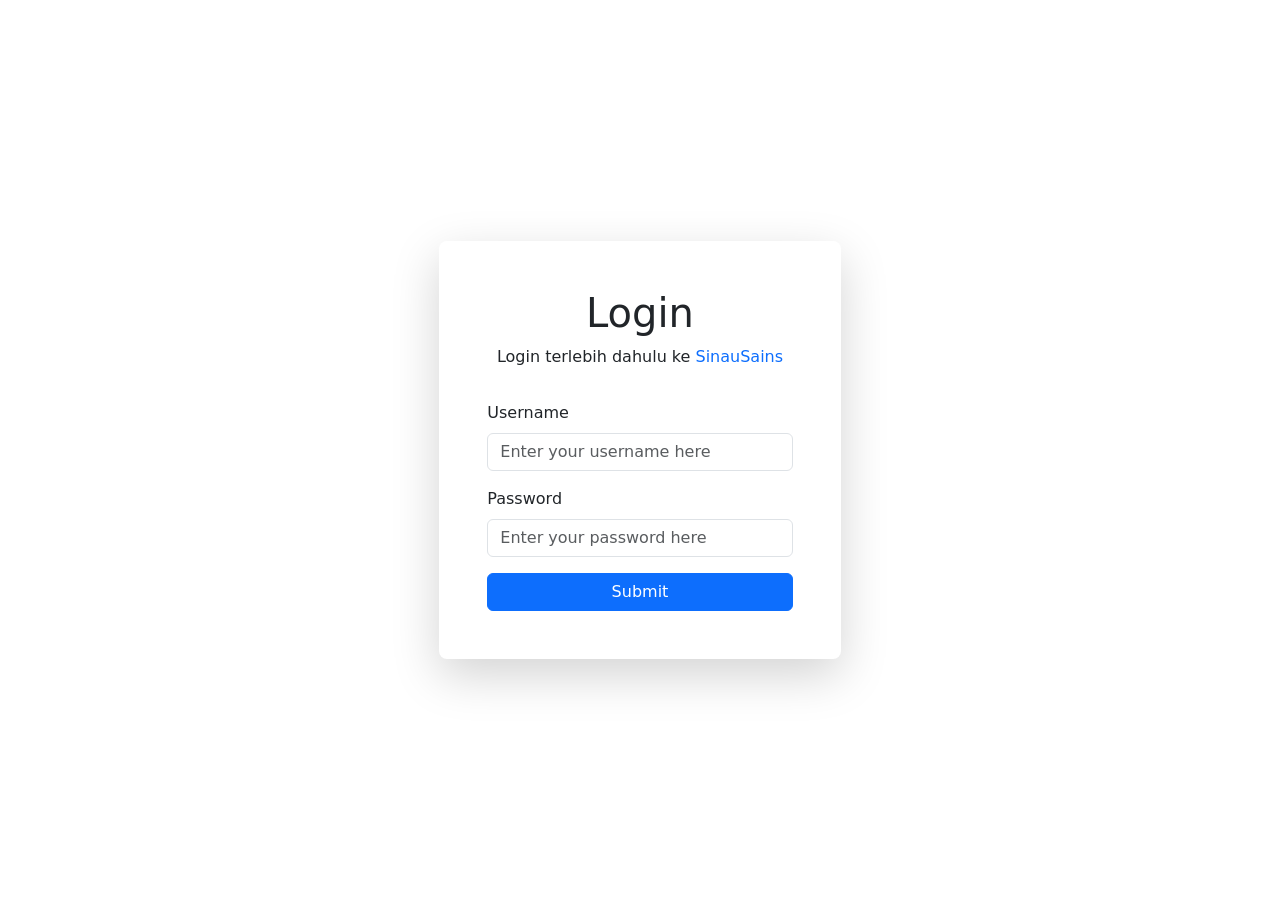
==== dashboard.html @ cd99b8ca "style: nambah halaman dashboard" ====
<!DOCTYPE html>
<html lang="en">

<head>
    <meta charset="UTF-8">
    <meta name="viewport" content="width=device-width, initial-scale=1.0">
    <link rel="preconnect" href="https://fonts.googleapis.com">
    <link href="https://cdn.jsdelivr.net/npm/bootstrap@5.3.8/dist/css/bootstrap.min.css" rel="stylesheet"
        integrity="sha384-sRIl4kxILFvY47J16cr9ZwB07vP4J8+LH7qKQnuqkuIAvNWLzeN8tE5YBujZqJLB" crossorigin="anonymous">
    <link rel="stylesheet" href="css/style.css">
    <title>Sinau Sains | Dashboard</title>
</head>

<body>
    <header>
        <div class="container-fluid py-3 px-4 shadow-sm sticky-top">
            <h1 class="h2 text-primary">SinauSains</h1>
        </div>
    </header>
    <main>
        <div class="min-vh-100">
            <div class="container-fluid mt-4">
                <h1 class="h1">Hi, <span class="text-primary" id="username"></span></h1>
                <p>Selamat datang di dashboard <span class="text-primary">SinauSains</span> </p>
            </div>

            <div
                class="min-vw-100 bg-primary rounded-top-5 mt-5 d-flex justify-content-center p-4 flex-column align-items-start gap-3">
                <div class="container">
                    <h1 class="h2 text-white">Mau belajar apa hari ini?</h1>
                    <p class="text-white">Pilih salah satu pelajaran dibawah ini sesuai mood kamu.</p>
                </div>
                <div class="container mt-3">
                    <div class="card shadow-lg" style="width: 18rem; height: 14rem; background: transparent;">
                        <img src="assets/img/bg-fisika-dark.jpg" alt="background-fisika" width="100%" height="100%"
                            class="card-img-top img-brightness rounded-3">
                        <div class="card-body card-img-overlay text-white">
                            <h4 class="card-title">Fisika</h4>
                            <p class="card-text">Belajar fisika dengan simulasi interaktif yang menyenangkan</p>
                            <a href="mapel/fisika.html" class="btn btn-outline-light">Belajar Sekarang</a>
                        </div>
                    </div>
                </div>

                <div class="container mt-3">
                    <div class="card shadow-lg" style="width: 18rem; height: 14rem; background: transparent;">
                        <img src="assets/img/bg-kimia-dark.jpeg" alt="background-fisika" width="100%" height="100%"
                            class="card-img-top img-brightness rounded-3">
                        <div class="card-body card-img-overlay text-white">
                            <h4 class="card-title">Kimia</h4>
                            <p class="card-text">Belajar kimia dengan simulasi interaktif yang menyenangkan</p>
                            <a href="#" class="btn btn-outline-light">Belajar Sekarang</a>
                        </div>
                    </div>
                </div>
            </div>
        </div>
    </main>
    <footer class="text-center min-vh-20 mb-5">
        <div class="container-fluid d-flex justify-content-center align-items-center">
            <p>Copyright &copy; <span id="year"></span> SinauSains</p>
        </div>
    </footer>
    <script src="https://cdn.jsdelivr.net/npm/bootstrap@5.3.8/dist/js/bootstrap.bundle.min.js"
        integrity="sha384-FKyoEForCGlyvwx9Hj09JcYn3nv7wiPVlz7YYwJrWVcXK/BmnVDxM+D2scQbITxI"
        crossorigin="anonymous"></script>
    <script src="jquery.js"></script>
    <script>
        $(document).ready(() => {
            const userData = JSON.parse(localStorage.getItem("user"));
            if (userData && userData.username) {
                $("#username").text(userData.username + "👋")
            } else {
                alert("Maaf, halaman dashboard tidak bisa diakses, silahkan login terlebih dahulu!");
                window.location.href = "index.html"
            }

        })
        let date = new Date().getFullYear();
        $("#year").text(date);
    </script>
</body>

</html>
---- css/style.css ----
/* PAKAI KALAU BUTUH SAJA :) */
@import url("https://fonts.googleapis.com/css2?family=Ubuntu:ital,wght@0,300;0,400;0,500;0,700;1,300;1,400;1,500;1,700&display=swap");

html {
    font-family: 'Ubuntu', sans-serif !important;
    overflow: hidden;
}

.img-brightness {
    filter: brightness(50%) !important;
}

.width-30ch {
  width: 30ch !important;
}
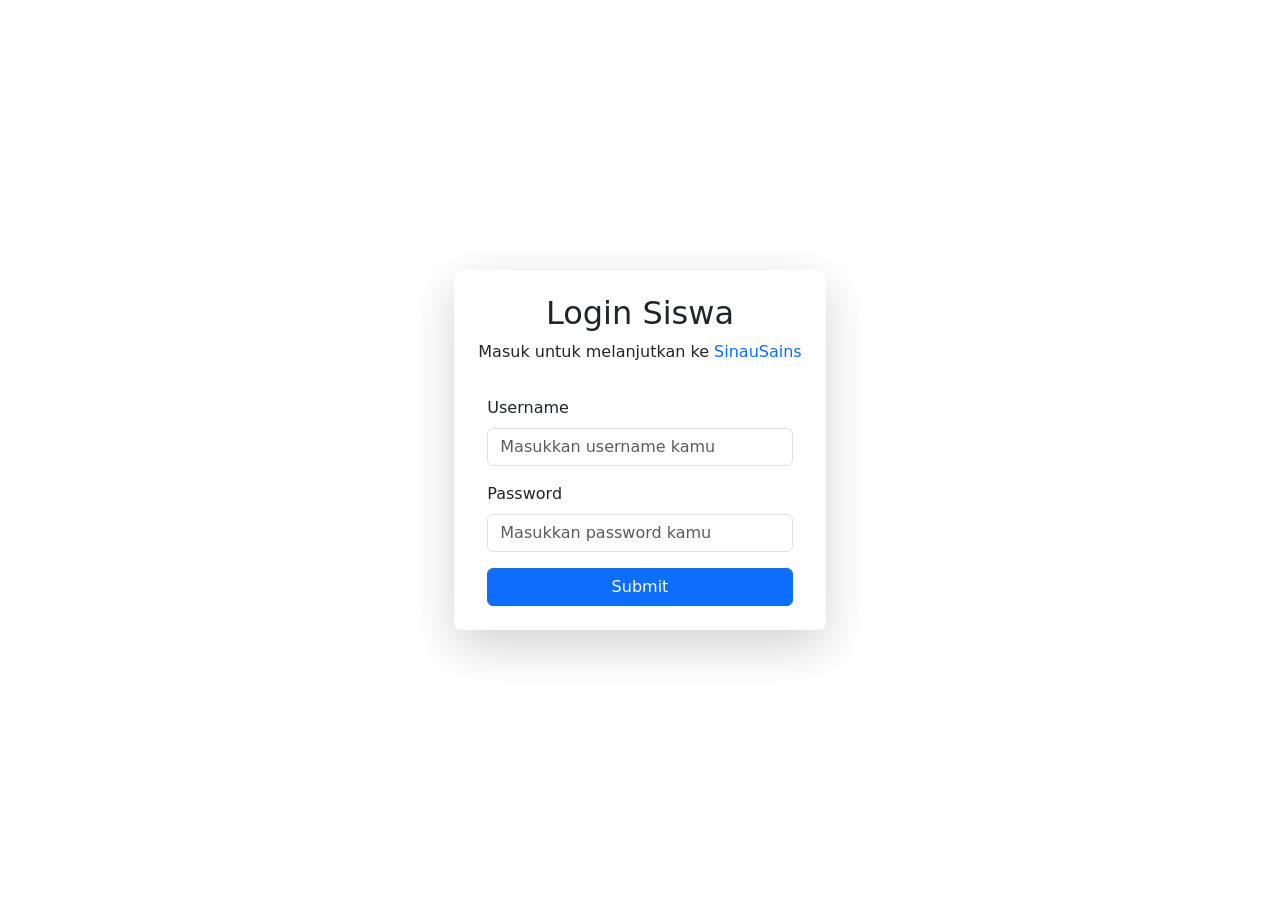
==== commit cc4e4920: "style: perubahan desain card mapel" ====
--- a/dashboard.html
+++ b/dashboard.html
@@ -4,60 +4,74 @@
 <head>
     <meta charset="UTF-8">
     <meta name="viewport" content="width=device-width, initial-scale=1.0">
-    <link rel="preconnect" href="https://fonts.googleapis.com">
     <link href="https://cdn.jsdelivr.net/npm/bootstrap@5.3.8/dist/css/bootstrap.min.css" rel="stylesheet"
         integrity="sha384-sRIl4kxILFvY47J16cr9ZwB07vP4J8+LH7qKQnuqkuIAvNWLzeN8tE5YBujZqJLB" crossorigin="anonymous">
     <link rel="stylesheet" href="css/style.css">
-    <title>Sinau Sains | Dashboard</title>
+    <title>SinauSains | Dashboard</title>
 </head>
 
 <body>
     <header>
-        <div class="container-fluid py-3 px-4 shadow-sm sticky-top">
+        <div class="container-fluid py-3 px-4 shadow-sm sticky-top d-flex justify-content-between">
             <h1 class="h2 text-primary">SinauSains</h1>
+
+            <button class="btn btn-primary" id="logout">Logout</button>
         </div>
     </header>
     <main>
         <div class="min-vh-100">
-            <div class="container-fluid mt-4">
+            <div class="container-fluid mt-4" style="min-height: 10vh;">
                 <h1 class="h1">Hi, <span class="text-primary" id="username"></span></h1>
                 <p>Selamat datang di dashboard <span class="text-primary">SinauSains</span> </p>
             </div>
 
-            <div
-                class="min-vw-100 bg-primary rounded-top-5 mt-5 d-flex justify-content-center p-4 flex-column align-items-start gap-3">
+            <div class="min-vw-100 bg-primary rounded-5 mt-5 d-flex justify-content-center py-4 px-2 flex-column align-items-start gap-3"
+                style="min-height: 80vh;">
                 <div class="container">
-                    <h1 class="h2 text-white">Mau belajar apa hari ini?</h1>
-                    <p class="text-white">Pilih salah satu pelajaran dibawah ini sesuai mood kamu.</p>
+                    <h1 class="h2 text-white text-center">Mau belajar apa hari ini?</h1>
+                    <p class="text-center" style="color: #e4e4e4;">Pilih mata pelajaran yang ingin kamu pelajari hari
+                        ini.</p>
                 </div>
-                <div class="container mt-3">
-                    <div class="card shadow-lg" style="width: 18rem; height: 14rem; background: transparent;">
-                        <img src="assets/img/bg-fisika-dark.jpg" alt="background-fisika" width="100%" height="100%"
-                            class="card-img-top img-brightness rounded-3">
-                        <div class="card-body card-img-overlay text-white">
-                            <h4 class="card-title">Fisika</h4>
-                            <p class="card-text">Belajar fisika dengan simulasi interaktif yang menyenangkan</p>
-                            <a href="mapel/fisika.html" class="btn btn-outline-light">Belajar Sekarang</a>
+
+                <div class="container d-flex flex-column justify-content-around gap-4">
+                    <div class="container">
+                        <div class="card shadow-sm bg-light d-flex gap-4 rounded-4" style="padding-block: 7.5rem;">
+                            <div class="card-body card-img-overlay text-black text-center">
+                                <svg class="text-primary" xmlns="http://www.w3.org/2000/svg" width="60" height="60"
+                                    viewBox="0 0 24 24">
+                                    <path fill="currentColor"
+                                        d="M12 11a1 1 0 0 1 1 1a1 1 0 0 1-1 1a1 1 0 0 1-1-1a1 1 0 0 1 1-1M4.22 4.22C5.65 2.79 8.75 3.43 12 5.56c3.25-2.13 6.35-2.77 7.78-1.34s.79 4.53-1.34 7.78c2.13 3.25 2.77 6.35 1.34 7.78s-4.53.79-7.78-1.34c-3.25 2.13-6.35 2.77-7.78 1.34S3.43 15.25 5.56 12C3.43 8.75 2.79 5.65 4.22 4.22m11.32 4.24c.61.62 1.17 1.25 1.69 1.88c1.38-2.13 1.88-3.96 1.13-4.7c-.74-.75-2.57-.25-4.7 1.13c.63.52 1.26 1.08 1.88 1.69m-7.08 7.08c-.61-.62-1.17-1.25-1.69-1.88c-1.38 2.13-1.88 3.96-1.13 4.7c.74.75 2.57.25 4.7-1.13c-.63-.52-1.26-1.08-1.88-1.69m-2.82-9.9c-.75.74-.25 2.57 1.13 4.7c.52-.63 1.08-1.26 1.69-1.88c.62-.61 1.25-1.17 1.88-1.69c-2.13-1.38-3.96-1.88-4.7-1.13m4.24 8.48c.7.7 1.42 1.34 2.12 1.91c.7-.57 1.42-1.21 2.12-1.91s1.34-1.42 1.91-2.12c-.57-.7-1.21-1.42-1.91-2.12S12.7 8.54 12 7.97c-.7.57-1.42 1.21-2.12 1.91S8.54 11.3 7.97 12c.57.7 1.21 1.42 1.91 2.12m8.48 4.24c.75-.74.25-2.57-1.13-4.7c-.52.63-1.08 1.26-1.69 1.88c-.62.61-1.25 1.17-1.88 1.69c2.13 1.38 3.96 1.88 4.7 1.13" />
+                                </svg>
+                                <h4 class="card-title mt-1">Fisika</h4>
+                                <p class="card-text" style="color:#383838;">Belajar fisika dengan simulasi interaktif
+                                    yang menyenangkan</p>
+                                <a href="mapel/fisika.html" class="btn btn-primary"
+                                    style="max-width:15rem; width: 100%;">Belajar Sekarang</a>
+                            </div>
                         </div>
                     </div>
-                </div>
 
-                <div class="container mt-3">
-                    <div class="card shadow-lg" style="width: 18rem; height: 14rem; background: transparent;">
-                        <img src="assets/img/bg-kimia-dark.jpeg" alt="background-fisika" width="100%" height="100%"
-                            class="card-img-top img-brightness rounded-3">
-                        <div class="card-body card-img-overlay text-white">
-                            <h4 class="card-title">Kimia</h4>
-                            <p class="card-text">Belajar kimia dengan simulasi interaktif yang menyenangkan</p>
-                            <a href="#" class="btn btn-outline-light">Belajar Sekarang</a>
+                    <div class="container">
+                        <div class="card shadow-sm bg-light d-flex gap-4 rounded-4" style="padding-block: 7.5rem;">
+                            <div class="card-body card-img-overlay text-black text-center">
+                                <svg class="text-primary" xmlns="http://www.w3.org/2000/svg" width="60" height="60" viewBox="0 0 32 32">
+                                    <path fill="currentColor"
+                                        d="M27.231 23.618L20 13.675V4h2V2H10v2h2v9.675l-7.231 9.943A4.018 4.018 0 0 0 8.019 30H23.98a4.018 4.018 0 0 0 3.25-6.382M14 14.325V4h4v10.325L20.673 18h-9.346ZM23.981 28H8.02a2.02 2.02 0 0 1-1.633-3.206L9.873 20h12.254l3.487 4.794A2.02 2.02 0 0 1 23.981 28" />
+                                </svg>
+                                <h4 class="card-title mt-1">Kimia</h4>
+                                <p class="card-text" style="color:#383838;">Belajar kimia dengan simulasi interaktif
+                                    yang menyenangkan</p>
+                                <a href="mapel/kimia.html" class="btn btn-primary"
+                                    style="max-width:15rem; width: 100%;">Belajar Sekarang</a>
+                            </div>
                         </div>
                     </div>
                 </div>
             </div>
         </div>
     </main>
-    <footer class="text-center min-vh-20 mb-5">
-        <div class="container-fluid d-flex justify-content-center align-items-center">
+    <footer class="text-center min-vw-100 container-fluid p-3">
+        <div class="d-flex justify-content-center align-items-center">
             <p>Copyright &copy; <span id="year"></span> SinauSains</p>
         </div>
     </footer>
@@ -76,6 +90,11 @@
             }
 
         })
+
+        $("#logout").click(() => {
+            localStorage.clear()
+            return location.href = "index.html"
+        })
         let date = new Date().getFullYear();
         $("#year").text(date);
     </script>
--- a/css/style.css
+++ b/css/style.css
@@ -3,7 +3,7 @@
 
 html {
     font-family: 'Ubuntu', sans-serif !important;
-    overflow: hidden;
+    overflow-x: hidden;
 }
 
 .img-brightness {
@@ -13,3 +13,12 @@
 .width-30ch {
   width: 30ch !important;
 }
+
+.underline-hover:hover {
+    text-decoration: underline !important;
+}
+
+
+.text-justify {
+    text-align: justify !important;
+}
